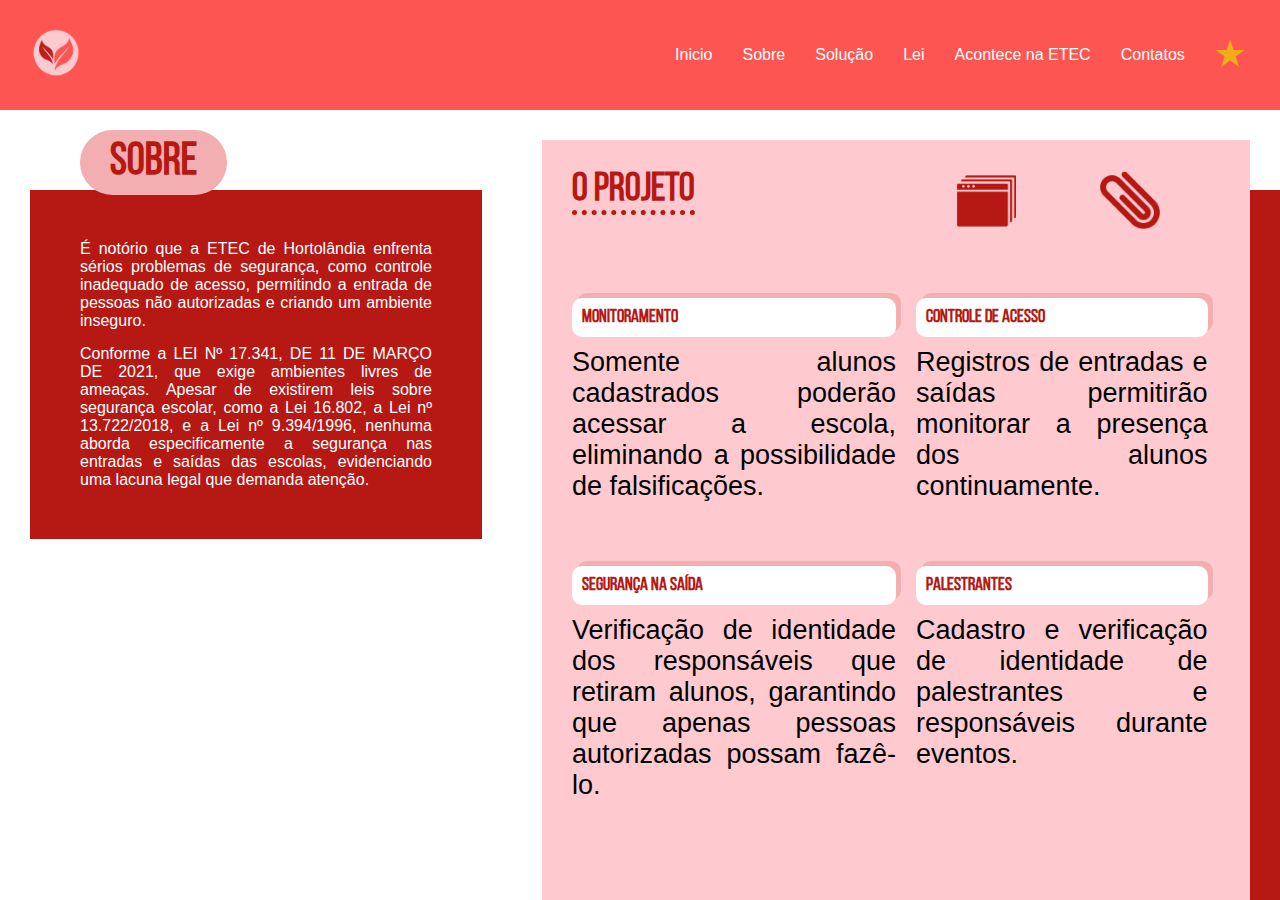
==== pages/about.html @ 4858e128 "update test" ====
<!DOCTYPE html>
<html lang="en">
    <head>
        <meta charset="UTF-8" />
        <meta name="viewport" content="width=device-width, initial-scale=1.0" />
        <link rel="stylesheet" href="../styles/geral.css">
        <link rel="stylesheet" href="../styles/about.css" />
        <title>Sobre</title>
    </head>
    <body>
        <main>
            <header>
                <div id="icon">
                    <img src="../assets/icon.png" alt="Icon" />
                </div>
                <nav>
                    <ul>
                        <li>
                            <a href="../index.html">Inicio</a>
                        </li>
                        <li>
                            <a href="./about.html">Sobre</a>
                        </li>
                        <li>
                            <a href="./solution.html">Solução</a>
                        </li>
                        <li>
                            <a href="./law.html">Lei</a>
                        </li>
                        <li>
                            <a href="./happen.html">Acontece na ETEC</a>
                        </li>
                        <li>
                            <a href="./contact.html">Contatos</a>
                        </li>
                        <li>
                            <img src="../assets/image.svg" alt="aaa" id="star-btn">
                        </li>
                    </ul>
                </nav>
            </header>
            <section id="container">
                <dialog id="popup">
                    <h2>Avalie aqui!</h2>
                    <div class="stars">
                        <span class="star" data-value="1">&#9733;</span>
                        <span class="star" data-value="2">&#9733;</span>
                        <span class="star" data-value="3">&#9733;</span>
                        <span class="star" data-value="4">&#9733;</span>
                        <span class="star" data-value="5">&#9733;</span>
                    </div>
                </dialog>
                <section class="content" id="first-col">
                    <div class="box-container">
                        <div class="box">
                            <div class="title-box">
                                <h2>Sobre</h2>
                            </div>
                            <div class="text-box">
                                <p>
                                    É notório que a ETEC de Hortolândia enfrenta sérios problemas de segurança, como controle inadequado de acesso, permitindo a entrada de pessoas não autorizadas e criando um ambiente inseguro.
                                </p>
                                <p>
                                    Conforme a LEI Nº 17.341, DE 11 DE MARÇO DE 2021, que exige ambientes livres de ameaças. Apesar de existirem leis sobre segurança escolar, como a Lei 16.802, a Lei nº 13.722/2018, e a Lei nº 9.394/1996, nenhuma aborda especificamente a segurança nas entradas e saídas das escolas, evidenciando uma lacuna legal que demanda atenção.
                                </p>
                            </div>
                        </div>
                    </div>
                </section>
                <section class="content" id="second-col">
                    <div class="box-container">
                        <div class="box">
                            <div class="content-box">
                                <a href="./project.html"><h2>O Projeto</h2></a>
                                <div class="img-box">
                                    <img src="../assets/pastas.png" alt="e" id="first">
                                    <img src="../assets/clipe.png" alt="e" id="second">
                                </div>
                                <div class="info-box">
                                    <h3>Monitoramento</h3>
                                    <p>Somente alunos cadastrados poderão acessar a escola, eliminando a possibilidade de falsificações.                                    </p>
                                </div>
                                <div class="info-box">
                                    <h3>Controle de acesso</h3>
                                    <p>Registros de entradas e saídas permitirão monitorar a presença dos alunos continuamente.</p>
                                </div>
                                <div class="info-box">
                                    <h3>Segurança na saída</h3>
                                    <p>Verificação de identidade dos responsáveis que retiram alunos, garantindo que apenas pessoas autorizadas possam fazê-lo.</p>
                                </div>
                                <div class="info-box">
                                    <h3>palestrantes</h3>
                                    <p>Cadastro e verificação de identidade de palestrantes e responsáveis durante eventos.</p>
                                </div>
                            </div>
                            
                        </div>
                    </div>
                </section>
            </section>
        </main>
        <script src="../scripts/geral.js"></script>
    </body>
</html>
---- styles/geral.css ----
@font-face {
    font-family: Bebas;
    src: url(../assets/Fonts/BebasNeue/BebasNeue-Regular.ttf);
}
@font-face {
    font-family: Montserrat;
    src: url(../assets/Fonts/Montserrat/Montserrat-VariableFont_wght.ttf);
}

*{
    margin: 0;
    padding: 0;
    transition: 0.3s ease;
}

html::-webkit-scrollbar{
    width: 50px;
}
html::-webkit-scrollbar-track{
    background: #fd5652;
}
html::-webkit-scrollbar-thumb{
    background: #fff;
    border: 20px solid #fd5652;
    border-radius: 25px;
}
html{
    overflow-x: hidden;
}
main{
    font-family: 'Open sans',sans-serif;
}
header {
    min-height: 10dvh;
    padding: 10px;
    z-index: 999;
    padding-left: 30px;
    background-color: #fd5652;
    justify-content: space-between;
    align-items: center;
    display: flex;
    text-align: center;
    position: relative;
    width: 100%;
    top: 0px;
}

img{
    width: 50px;
}
nav{
    margin: 20px;
    margin-right: 50px;
}

ul {
    list-style: none;
    display: flex;
    align-items: center;
    justify-content: space-around;
    min-width: 600px;
}

a{
    text-decoration: none;
    color: #fff;
}

ul li img{
    width: 30px;
}
a:hover{
    transform: scale(1.05);
}

dialog{
    outline: none;
    min-width: 500px;
    min-height: 300px;
}

@media (width < 720px) {
    html::-webkit-scrollbar{
        width: 10px;
    }
    html::-webkit-scrollbar-track{
        background: #fd5652;
    }
    html::-webkit-scrollbar-thumb{
        background: #fff;
        border: 3px solid #fd5652;
        border-radius: 10px;
    }
}
---- styles/about.css ----
@font-face {
    font-family: Bebas;
    src: url(../assets/Fonts/BebasNeue/BebasNeue-Regular.ttf);
}
@font-face {
    font-family: Montserrat;
    src: url(../assets/Fonts/Montserrat/Montserrat-VariableFont_wght.ttf);
}
*{
    --titles-font-size: 30px;
}
main{
    width: 100%;
    height: 100dvh;
    overflow: hidden;
    display: flex;
    flex-direction: column;
}
#container{
    width: 100%;
    display: grid;
    grid-template-columns: 40% 60%;
}
.content{
    margin: 30px;
}
.content#first-col .box-container .box {
    margin-top: 50px;
    max-height: 500px;
    padding: 50px 50px;
    background-color: #b61814;
    position: relative;
}
.content#first-col .box-container .box .title-box{
    font-family: Bebas;
    width: min-content;
    color: #b61814;
    background-color: #f3aeb1;
    font-size: var(--titles-font-size);
    padding: 10px 30px;
    border-radius: 50px;
    position: absolute;
    top: -60px;
}
.content#first-col .box-container .box .text-box{
    display: grid;
    row-gap: 15px;
}
.content#first-col .box-container .box p{
    color: white;
    text-align: justify;
    font-size: 1em;
}
section.content#second-col .box-container{
    position: relative;
}
section.content#second-col .box-container .box .content-box{
    height: 60vh;
    padding: 30px;
    display: grid;
    grid-template-rows: max-content;
    grid-template-columns: 50% 45%;
    row-gap: 10%;
    column-gap: 20px;
    background: #ffcacf;
    padding-bottom: 200px;
    box-shadow: 50px 50px #b61814;
    h2,h3{
        color: #b61814;
        font-family: Bebas;
    }
    h2{
        width: max-content;
        height: max-content;
        font-size: 40px;
        border-bottom: 5px dotted ;
    }
    .info-box{
        height: max-content;
        text-align: justify;
    }
    .info-box h3{
        background: #fff;
        padding: 10px;
        border-radius: 10px;
        box-shadow: 5px -5px #f3aeb1;
        margin: 10px 0px
    }
    .info-box p{
        font-size: 3vh;
    }
    .img-box{
        width: max-content;
        height: max-content;
        display: inline;
    }
    .img-box img{
        width: 60px;
        height: 60px;
        margin: 0 40px;
    }
}
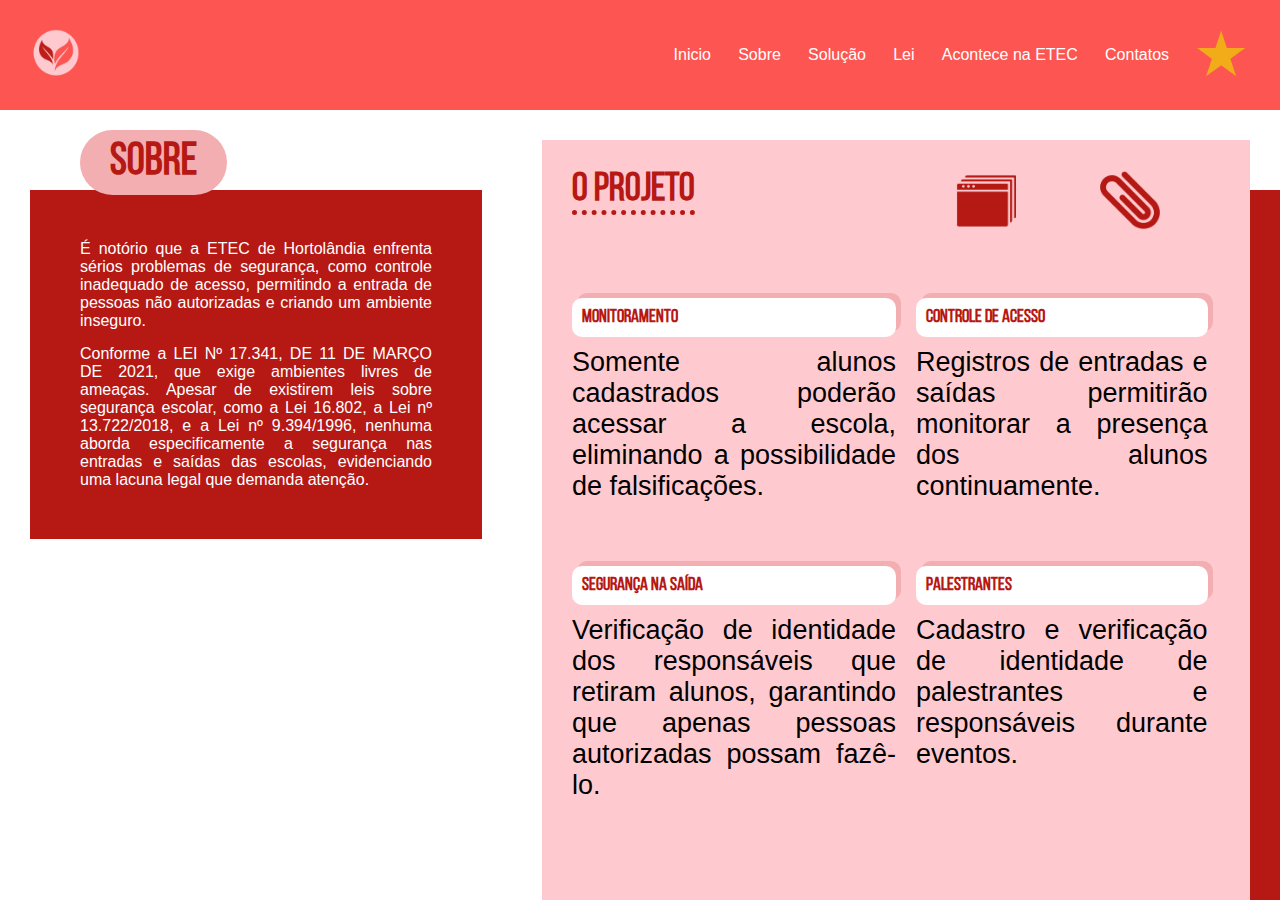
==== commit deaf580e: "popup update" ====
--- a/pages/about.html
+++ b/pages/about.html
@@ -41,13 +41,23 @@
             </header>
             <section id="container">
                 <dialog id="popup">
-                    <h2>Avalie aqui!</h2>
-                    <div class="stars">
-                        <span class="star" data-value="1">&#9733;</span>
-                        <span class="star" data-value="2">&#9733;</span>
-                        <span class="star" data-value="3">&#9733;</span>
-                        <span class="star" data-value="4">&#9733;</span>
-                        <span class="star" data-value="5">&#9733;</span>
+                    <div class="popup">
+                        <div class="x">
+                            <button class="close" id="close">&#215;</button>
+                        </div>
+                        <div class="line">
+                            <h2>Deseja avaliar o nosso site?</h2>
+                        </div>
+                        <div class="stars">
+                            <span class="star" data-value="1">&#9733;</span>
+                            <span class="star" data-value="2">&#9733;</span>
+                            <span class="star" data-value="3">&#9733;</span>
+                            <span class="star" data-value="4">&#9733;</span>
+                            <span class="star" data-value="5">&#9733;</span>
+                        </div>
+                        <div class="line">
+                            <button id="send-btn">Enviar</button>
+                        </div>
                     </div>
                 </dialog>
                 <section class="content" id="first-col">
--- a/styles/geral.css
+++ b/styles/geral.css
@@ -60,23 +60,101 @@
     justify-content: space-around;
     min-width: 600px;
 }
-
+li label{
+    height: min-content;
+}
 a{
     text-decoration: none;
     color: #fff;
 }
 
-ul li img{
-    width: 30px;
-}
-a:hover{
-    transform: scale(1.05);
+ul li label{
+    color: #fff;
+    font-size: 30px;
 }
 
-dialog{
+ul li label:hover{
+    color: #fcad05;
+    cursor: pointer;
+    transform: scale(1.2);
+}
+
+a:hover{
+    transform: scale(1.1);
+}
+#popup{
+    border: none;
+    background: transparent;
+    z-index: 998;
+    position: absolute;
+    top: 50vh;
+    left: 50vw;
+    transform: translate(-50%,-50%);
+    user-select: none;
+    .star:hover, .star.active{
+        cursor: pointer;
+        color: #fcad05;
+    }
+}
+.popup{
+    z-index: 999;
     outline: none;
-    min-width: 500px;
-    min-height: 300px;
+    width: 400px;
+    min-height: 200px;
+    border: none;
+    background: #b61814;
+    border-radius: 5px;
+    color: #fff;
+    display: grid;
+    h2{
+        font-size: 14px;
+    }
+    .stars{
+        display: flex;
+        align-items: center;
+        justify-content: center;
+        width: 100%;
+        background: #eb4c48;
+        font-size: 32px;
+        max-height: 50px;
+    }
+    .line{
+        display: flex;
+        align-items: center;
+        justify-content: center;
+        position: relative;
+    }
+    button#send-btn{
+        width: max-content;
+        height: max-content;
+        padding: 5px 50px;
+        position: absolute;
+        top: -20px;
+        border: 1px solid #fff;
+        outline: none;
+        border-radius: 50px;
+        background: transparent;
+        color: #fff;
+        cursor: pointer;
+    }
+    .x{
+        position: relative;
+    }
+    .close{
+        background: transparent;
+        color: #fff;
+        border: none;
+        outline: none;
+        font-size: 20px;
+        position: absolute;
+        right: 10px;
+        cursor: pointer;
+        transition: 0.1s ease;
+    }
+    button:hover{
+        transform: scale(1.2);
+    }
+
 }
 
 @media (width < 720px) {
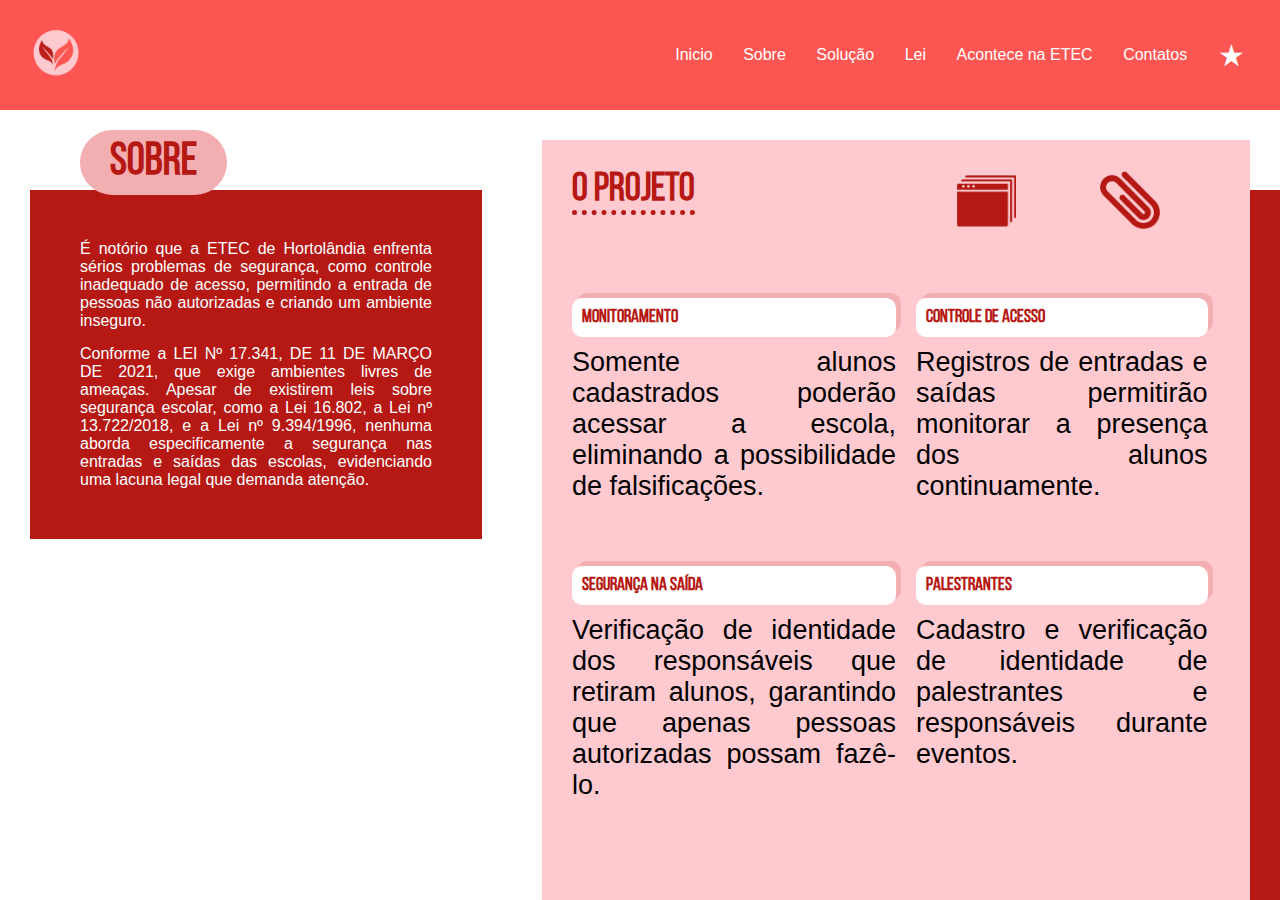
==== commit b515792b: "popup update" ====
--- a/pages/about.html
+++ b/pages/about.html
@@ -34,7 +34,9 @@
                             <a href="./contact.html">Contatos</a>
                         </li>
                         <li>
-                            <img src="../assets/image.svg" alt="aaa" id="star-btn">
+                            <label id="star-btn">
+                                &#9733;
+                            </label>
                         </li>
                     </ul>
                 </nav>
--- a/styles/geral.css
+++ b/styles/geral.css
@@ -80,7 +80,7 @@
 }
 
 a:hover{
-    transform: scale(1.1);
+    transform: scale(1.2);
 }
 #popup{
     border: none;
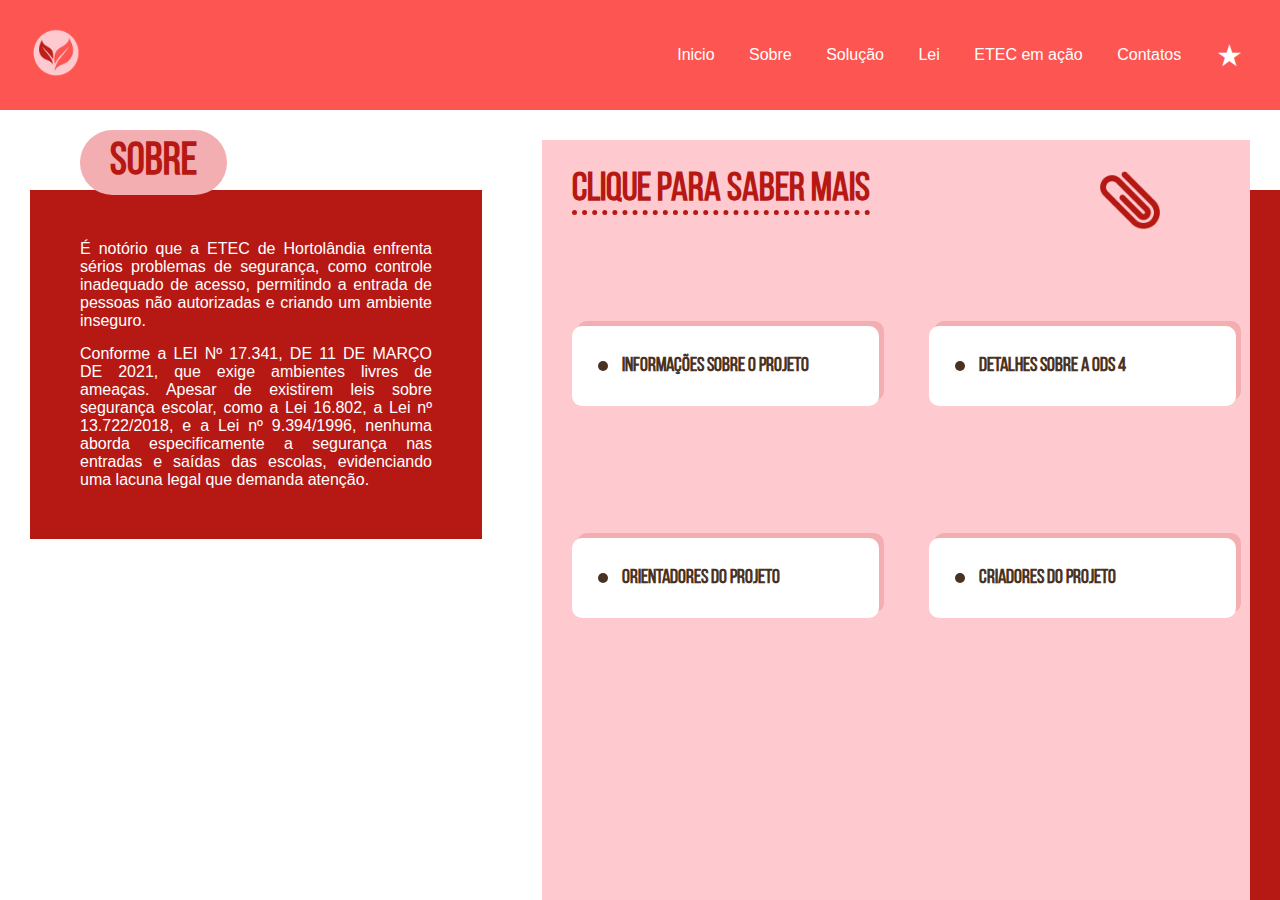
==== commit 7fcf842d: "update" ====
--- a/pages/about.html
+++ b/pages/about.html
@@ -28,7 +28,7 @@
                             <a href="./law.html">Lei</a>
                         </li>
                         <li>
-                            <a href="./happen.html">Acontece na ETEC</a>
+                            <a href="./happen.html">ETEC em ação</a>
                         </li>
                         <li>
                             <a href="./contact.html">Contatos</a>
@@ -83,29 +83,26 @@
                     <div class="box-container">
                         <div class="box">
                             <div class="content-box">
-                                <a href="./project.html"><h2>O Projeto</h2></a>
-                                <div class="img-box">
-                                    <img src="../assets/pastas.png" alt="e" id="first">
-                                    <img src="../assets/clipe.png" alt="e" id="second">
+                                <div class="first-line">
+                                    <a href="./project.html"><h2>Clique para saber mais</h2></a>
+                                    <div class="img-box">
+                                        <img src="../assets/clipe.png" alt="e" id="second">
+                                    </div>
                                 </div>
-                                <div class="info-box">
-                                    <h3>Monitoramento</h3>
-                                    <p>Somente alunos cadastrados poderão acessar a escola, eliminando a possibilidade de falsificações.                                    </p>
-                                </div>
-                                <div class="info-box">
-                                    <h3>Controle de acesso</h3>
-                                    <p>Registros de entradas e saídas permitirão monitorar a presença dos alunos continuamente.</p>
-                                </div>
-                                <div class="info-box">
-                                    <h3>Segurança na saída</h3>
-                                    <p>Verificação de identidade dos responsáveis que retiram alunos, garantindo que apenas pessoas autorizadas possam fazê-lo.</p>
-                                </div>
-                                <div class="info-box">
-                                    <h3>palestrantes</h3>
-                                    <p>Cadastro e verificação de identidade de palestrantes e responsáveis durante eventos.</p>
-                                </div>
-                            </div>
-                            
+                                <ul class="infos">
+                                    <li class="info-box">
+                                        Informações sobre o projeto
+                                    </li>
+                                    <li class="info-box">
+                                        Detalhes sobre a ODS 4
+                                    </li>
+                                    <li class="info-box">
+                                        Orientadores do projeto
+                                    </li>
+                                    <li class="info-box">
+                                        Criadores do projeto
+                                    </li>
+                                </ul>
                         </div>
                     </div>
                 </section>
--- a/styles/geral.css
+++ b/styles/geral.css
@@ -80,7 +80,7 @@
 }
 
 a:hover{
-    transform: scale(1.2);
+    transform: scale(1.1);
 }
 #popup{
     border: none;
--- a/styles/about.css
+++ b/styles/about.css
@@ -59,8 +59,7 @@
     height: 60vh;
     padding: 30px;
     display: grid;
-    grid-template-rows: max-content;
-    grid-template-columns: 50% 45%;
+    grid-template-areas: "first first""info info""info info ";
     row-gap: 10%;
     column-gap: 20px;
     background: #ffcacf;
@@ -76,28 +75,48 @@
         font-size: 40px;
         border-bottom: 5px dotted ;
     }
+    .infos{
+        display: grid;
+        grid-template-columns: repeat(2,50%);
+        gap: 50px;
+        row-gap: 100px;
+    }
     .info-box{
-        height: max-content;
+        height: 20px;
         text-align: justify;
-    }
-    .info-box h3{
         background: #fff;
-        padding: 10px;
+        padding: 30px;
         border-radius: 10px;
         box-shadow: 5px -5px #f3aeb1;
-        margin: 10px 0px
+        margin: 10px 0px;
+        position: relative;
+        padding-left: 50px;
+        color: #4a3222;
+        font-family: Bebas;
+        font-size: 20px;
+        font-weight: 600;
     }
-    .info-box p{
-        font-size: 3vh;
+    .info-box::before{
+        content: '';
+        position: absolute;
+        top: 50%;
+        left: 10%;
+        transform: translate(-50%,-50%);
+        width: 10px;
+        height: 10px;
+        border-radius: 50%;
+        background: #4a3222; 
+    }
+    .first-line{
+        grid-area: first;
+        display: flex;
+        justify-content: space-between;
     }
     .img-box{
-        width: max-content;
-        height: max-content;
-        display: inline;
+        transform: translate(-100%,0%);
     }
     .img-box img{
         width: 60px;
         height: 60px;
-        margin: 0 40px;
     }
 }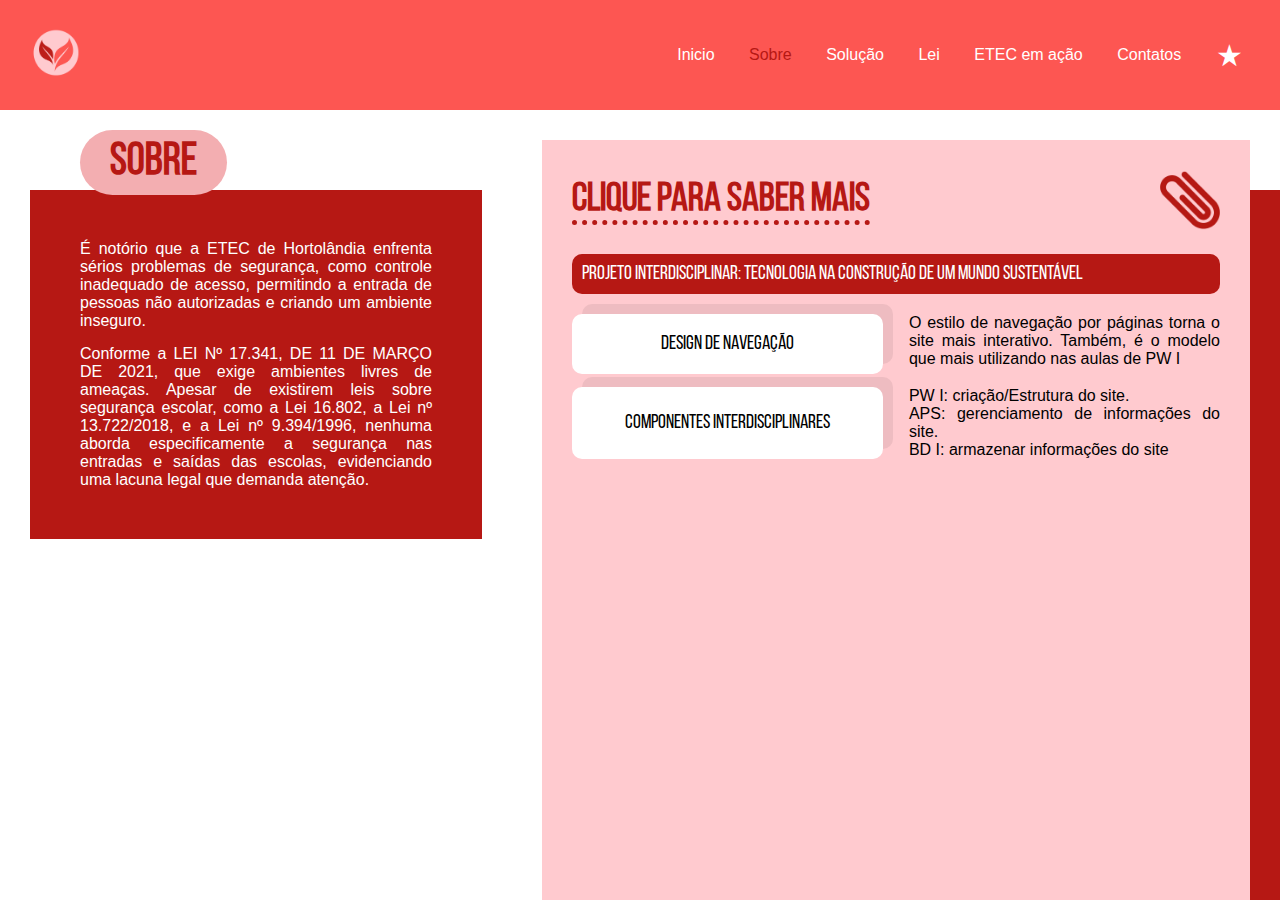
==== commit 06602037: "final update" ====
--- a/pages/about.html
+++ b/pages/about.html
@@ -19,7 +19,7 @@
                             <a href="../index.html">Inicio</a>
                         </li>
                         <li>
-                            <a href="./about.html">Sobre</a>
+                            <a href="./about.html" class="here">Sobre</a>
                         </li>
                         <li>
                             <a href="./solution.html">Solução</a>
@@ -89,20 +89,27 @@
                                         <img src="../assets/clipe.png" alt="e" id="second">
                                     </div>
                                 </div>
-                                <ul class="infos">
-                                    <li class="info-box">
-                                        Informações sobre o projeto
-                                    </li>
-                                    <li class="info-box">
-                                        Detalhes sobre a ODS 4
-                                    </li>
-                                    <li class="info-box">
-                                        Orientadores do projeto
-                                    </li>
-                                    <li class="info-box">
-                                        Criadores do projeto
-                                    </li>
-                                </ul>
+                                <div class="infos">
+                                    <div class="mini-title">
+                                        <p>Projeto interdisciplinar: Tecnologia na construção de um mundo sustentável</p>
+                                    </div>
+                                    <div class="info-boxs">
+                                        <div class="info">
+                                            <p>design de navegação</p>
+                                        </div>
+                                        <div class="text">
+                                            O estilo de navegação por páginas torna o site mais interativo. Também, é o modelo que mais utilizando nas aulas de PW I
+                                        </div>
+                                        <div class="info">
+                                            componentes interdisciplinares
+                                        </div>
+                                        <div class="text">
+                                            PW I: criação/Estrutura do site. <br>
+                                            APS: gerenciamento de informações do site. <br>
+                                            BD I: armazenar informações do site
+                                        </div>
+                                    </div>
+                                </div>
                         </div>
                     </div>
                 </section>
--- a/styles/geral.css
+++ b/styles/geral.css
@@ -67,7 +67,9 @@
     text-decoration: none;
     color: #fff;
 }
-
+.here{
+    color: #b61814;
+}
 ul li label{
     color: #fff;
     font-size: 30px;
@@ -106,8 +108,9 @@
     border-radius: 5px;
     color: #fff;
     display: grid;
-    h2{
+    .line h2{
         font-size: 14px;
+        color: #fff;
     }
     .stars{
         display: flex;
--- a/styles/about.css
+++ b/styles/about.css
@@ -58,9 +58,7 @@
 section.content#second-col .box-container .box .content-box{
     height: 60vh;
     padding: 30px;
-    display: grid;
-    grid-template-areas: "first first""info info""info info ";
-    row-gap: 10%;
+    flex-direction: column;
     column-gap: 20px;
     background: #ffcacf;
     padding-bottom: 200px;
@@ -75,48 +73,57 @@
         font-size: 40px;
         border-bottom: 5px dotted ;
     }
-    .infos{
-        display: grid;
-        grid-template-columns: repeat(2,50%);
-        gap: 50px;
-        row-gap: 100px;
-    }
-    .info-box{
-        height: 20px;
-        text-align: justify;
-        background: #fff;
-        padding: 30px;
-        border-radius: 10px;
-        box-shadow: 5px -5px #f3aeb1;
-        margin: 10px 0px;
-        position: relative;
-        padding-left: 50px;
-        color: #4a3222;
-        font-family: Bebas;
-        font-size: 20px;
-        font-weight: 600;
-    }
-    .info-box::before{
-        content: '';
-        position: absolute;
-        top: 50%;
-        left: 10%;
-        transform: translate(-50%,-50%);
-        width: 10px;
-        height: 10px;
-        border-radius: 50%;
-        background: #4a3222; 
+    .first-line a {
+        display: flex;
+        width: min-content;
     }
     .first-line{
-        grid-area: first;
         display: flex;
         justify-content: space-between;
+        align-items: center;
+        padding: 0;
+    }
+    .mini-title{
+        border-radius: 10px;
+        margin-top: 20px;
+        background-color: #b61814;
+        padding: 10px;
+        font-family: Bebas, sans-serif;
+        font-size: 20px;
+        color: #fff;
     }
     .img-box{
-        transform: translate(-100%,0%);
+        width: min-content;
     }
     .img-box img{
         width: 60px;
         height: 60px;
     }
+
+    .info-boxs{
+        margin-top: 20px;
+        display: grid;
+        grid-template-columns: repeat(2,48%);
+        gap: 4%;
+        row-gap: 10%;
+    }
+    .info{
+        box-sizing: border-box;
+        color: #000;
+        background-color: #fff;
+        padding: 20px;
+        display: flex;
+        align-items: center;
+        justify-content: center;
+        text-align: center;
+        font-family: Bebas;
+        font-size: 20px;
+        font-weight: 500;
+        border-radius: 10px;
+        box-shadow: 10px -10px #00000011;
+    }
+    .text{
+        text-align: justify;
+    }
+
 }